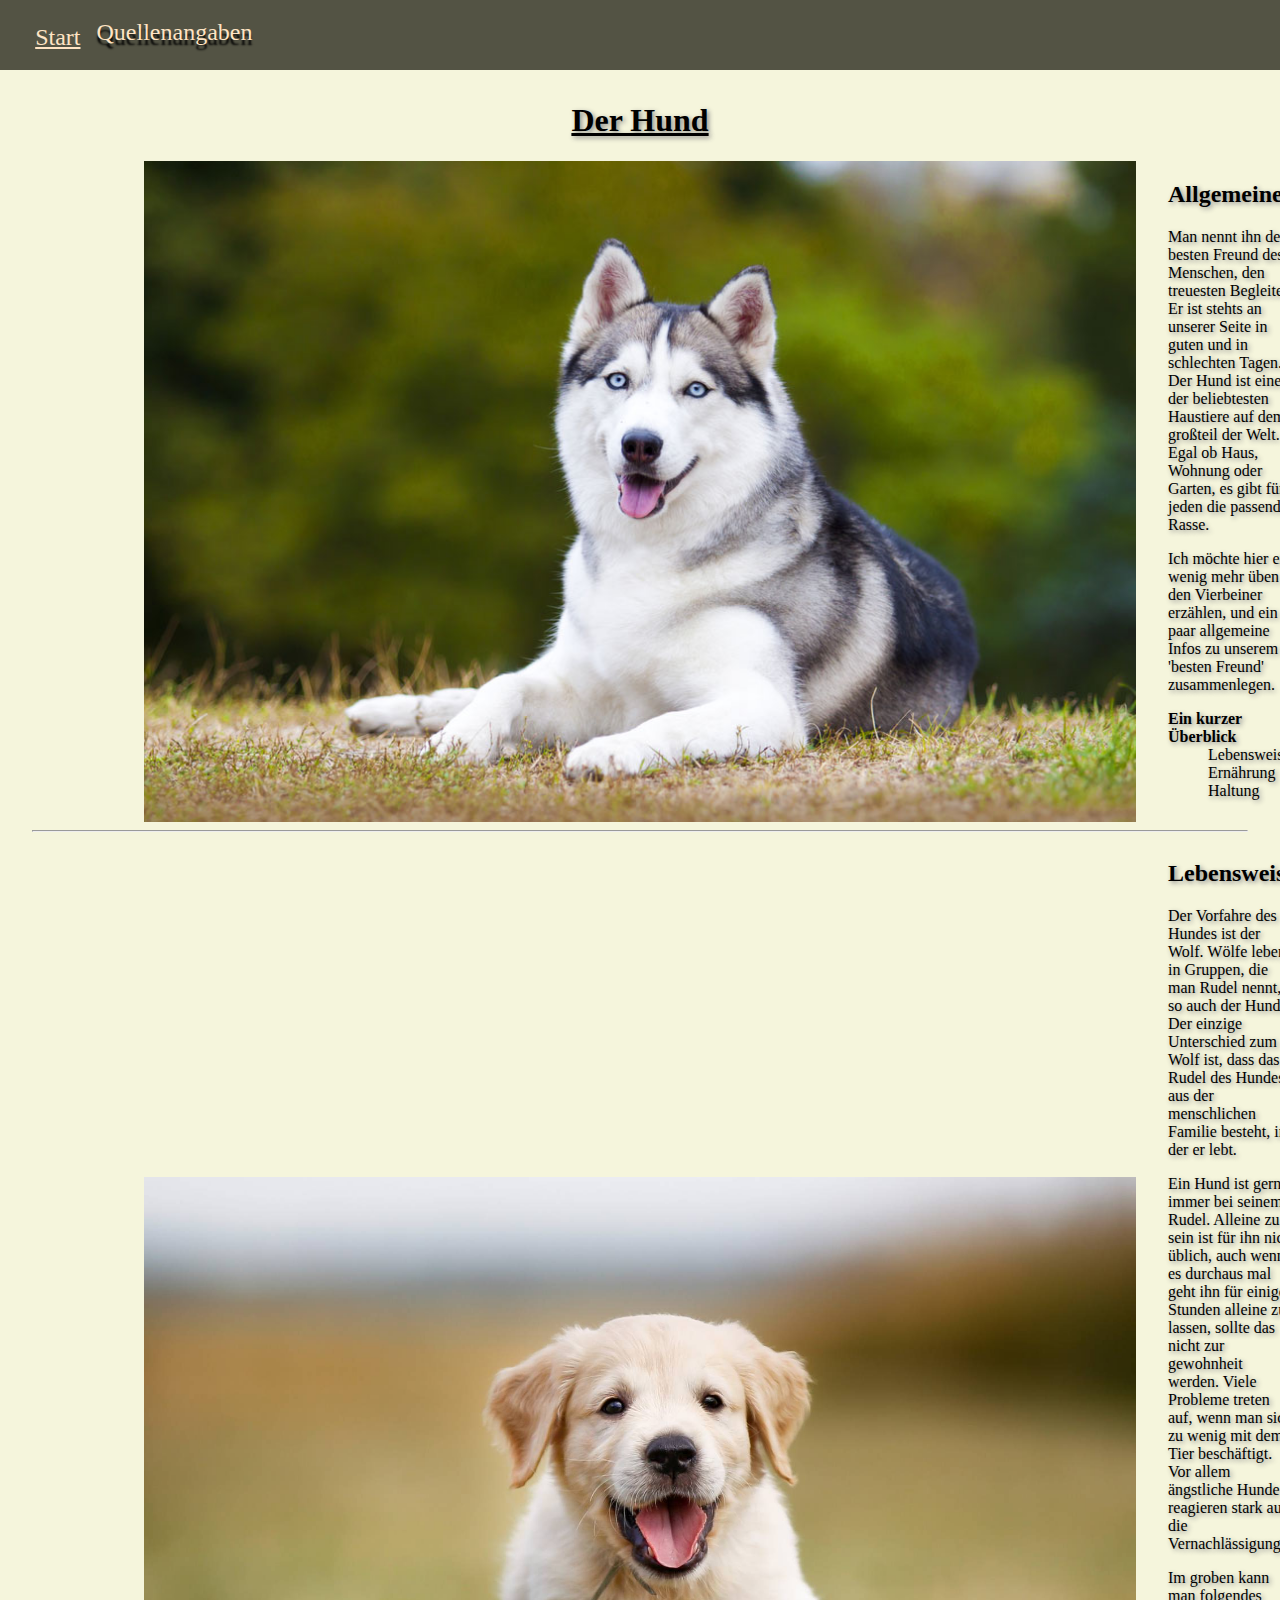
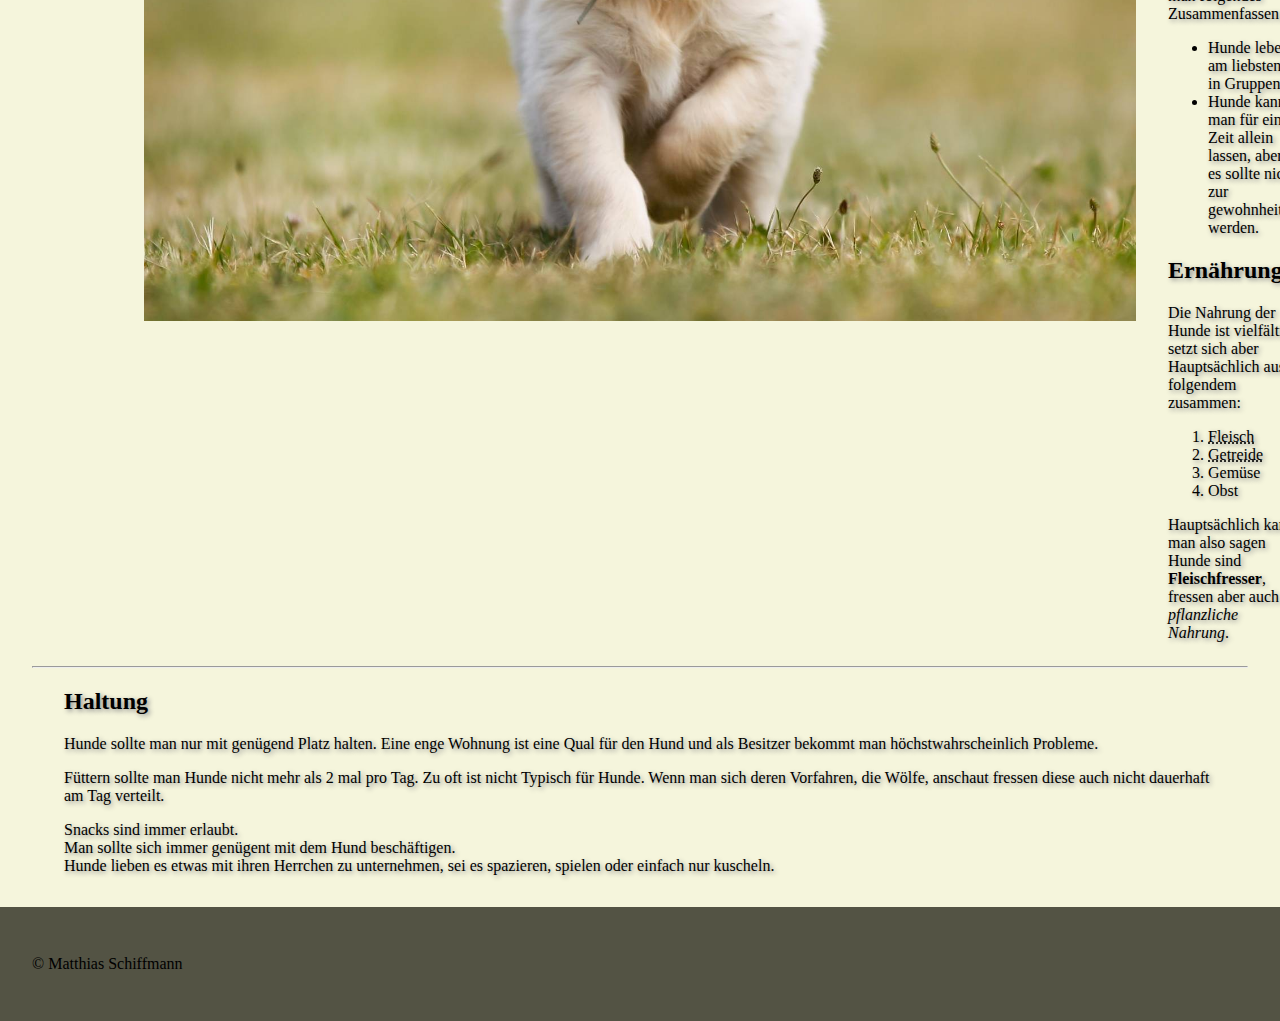
==== DerHund/index.html @ 20a3257b "Seite erstellt, Bilder hinzugefügt" ====
<!DOCTYPE html>
<html>
    <head>
        <title>Der Hund</title>
        <meta charset="UTF-8">
        <meta name="viewport" content="width=device-width, initial-scale=1">
        <meta name="description" content="Wissenswertes über den Hund">
        <meta name="robots" content="noindex, nofollow">
        <link rel="stylesheet" href="style.css">
    </head>
    <body>
        <header>
            <nav>
                <ul>
                    <li><a href="#" class="this">Start</a></li>
                    <li><a href="#">Quellenangaben</a></li>
                </ul>
            </nav>
        </header>
        <main>
            <h1>Der Hund</h1>
            <section class="flexChapter">
            <img src="img/hund1.jpg" alt="Der Hund" title="Der beste Freund des Menschen.">
            <article>
                <p>
                    <h2>Allgemeines</h2>
                    Man nennt ihn des besten Freund des Menschen, den treuesten Begleiter. Er ist stehts an unserer Seite in guten und in schlechten Tagen.
                    Der Hund ist eines der beliebtesten Haustiere auf dem großteil der Welt. Egal ob Haus, Wohnung oder Garten, es gibt für jeden die passende Rasse.
                </p>
                <p>
                    Ich möchte hier ein wenig mehr üben den Vierbeiner erzählen, und ein paar allgemeine Infos zu unserem 'besten Freund' zusammenlegen.
                    
                    <dl>
                        <dt>Ein kurzer Überblick</dt>
                            <dd>Lebensweise</dd>
                            <dd>Ernährung</dd>
                            <dd>Haltung</dd>
                    </dl>
                </p>
            </article>
            </section>
            <hr>
            <section class="flexChapter">
            <img src="img/hund2.jpg" alt="Hundewelpe" title="Welpe">
            <article>
                <p>
                    <h2>Lebensweise</h2>
                    Der Vorfahre des Hundes ist der Wolf. Wölfe leben in Gruppen, die man Rudel nennt, so auch der Hund. Der einzige Unterschied zum Wolf ist, dass das Rudel des Hundes aus der menschlichen Familie besteht, in der er lebt.
                </p>
                <p>
                    Ein Hund ist gerne immer bei seinem Rudel. Alleine zu sein ist für ihn nicht üblich, auch wenn es durchaus mal geht ihn für einige Stunden alleine zu lassen, sollte das nicht zur gewohnheit werden.
                    Viele Probleme treten auf, wenn man sich zu wenig mit dem Tier beschäftigt. Vor allem ängstliche Hunde reagieren stark auf die Vernachlässigung.
                </p>
                <p>Im groben kann man folgendes Zusammenfassen:
                    <ul>
                        <li>Hunde leben am liebsten in Gruppen.</li>
                        <li>Hunde kann man für eine Zeit allein lassen, aber es sollte nicht zur gewohnheit werden.</li>
                    </ul>
                </p>
                <p>
                    <h2>Ernährung</h2>
                    Die Nahrung der Hunde ist vielfältig, setzt sich aber Hauptsächlich aus folgendem zusammen:
                    <ol>
                        <li><abbr title="Pferd, Rind, Schwein...">Fleisch</abbr></li>
                        <li><abbr title="Weizen, Hafer...">Getreide</abbr></li>
                        <li>Gemüse</li>
                        <li>Obst</li>
                    </ol>
                    Hauptsächlich kann man also sagen Hunde sind <strong>Fleischfresser</strong>, fressen aber auch <em>pflanzliche Nahrung</em>.
                </p>
            </article>
            </section>
            <hr>
            <section class="flexSection">
                <article>
                    <p>
                        <h2>Haltung</h2>
                        Hunde sollte man nur mit genügend Platz halten. Eine enge Wohnung ist eine Qual für den Hund und als Besitzer bekommt man höchstwahrscheinlich Probleme.
                    </p>
                    <p>
                        Füttern sollte man Hunde nicht mehr als 2 mal pro Tag. Zu oft ist nicht Typisch für Hunde. Wenn man sich deren Vorfahren, die Wölfe, anschaut fressen diese auch nicht dauerhaft am Tag verteilt.
                        <aside>Snacks sind immer erlaubt.</aside>
                        Man sollte sich immer genügent mit dem Hund beschäftigen.<br>
                        Hunde lieben es etwas mit ihren Herrchen zu unternehmen, sei es spazieren, spielen oder einfach nur kuscheln.
                    </p>
                </article>
            </section>
        </main>
        <footer>
            <p>&copy; Matthias Schiffmann</p>
        </footer>
    </body>
</html>
---- DerHund/style.css ----
body {
    font-family: Georgia, 'Times New Roman', Times, serif;
    margin: 0;
    background-color: beige;
}

nav {
    margin: 0;
    background-color: rgb(83, 83, 68);
    font-size: 150%;
    display: block;
}

nav ul {
    padding: 1.2rem;
    margin: 0;
    display: flex;
    list-style: none;
}

nav a {
    color: bisque;
    display: block;
    padding-left: 1rem;
    text-decoration: none;
    text-shadow: 0px 5px 2px rgb(0, 0, 0);
}

nav a.this {
    padding-top: 5px;
    text-decoration: underline;
    text-shadow: none;
}

nav a:hover {
    padding-top: 5px;
    text-shadow: none;
}

main {
    margin: 2rem;    
    text-shadow: 2px 2px 5px rgb(139, 139, 139);
}

h1 {
    text-decoration: underline;
}

.flexChapter {
    display: flex;
    flex-basis: 1;
    max-width: 62rem;
    margin: auto;
}

article {
    margin: 0rem 2rem;
}

img {
    display: block;
    width: 100%;
    max-height: auto;
    margin: auto;
    
}

dt {
    font-weight: bold;
}

dl {
    list-style: square;
}

h1 {
    display: block;
    min-width: 100%;
    text-align: center;
}

footer {
    background-color: rgb(83, 83, 68);
    display: block;
    padding: 2rem;
}

@media screen and (max-width: 530px) {
    .flexChapter {
        display: block;
    }

    nav ul {
        flex-wrap: wrap;
    }
}
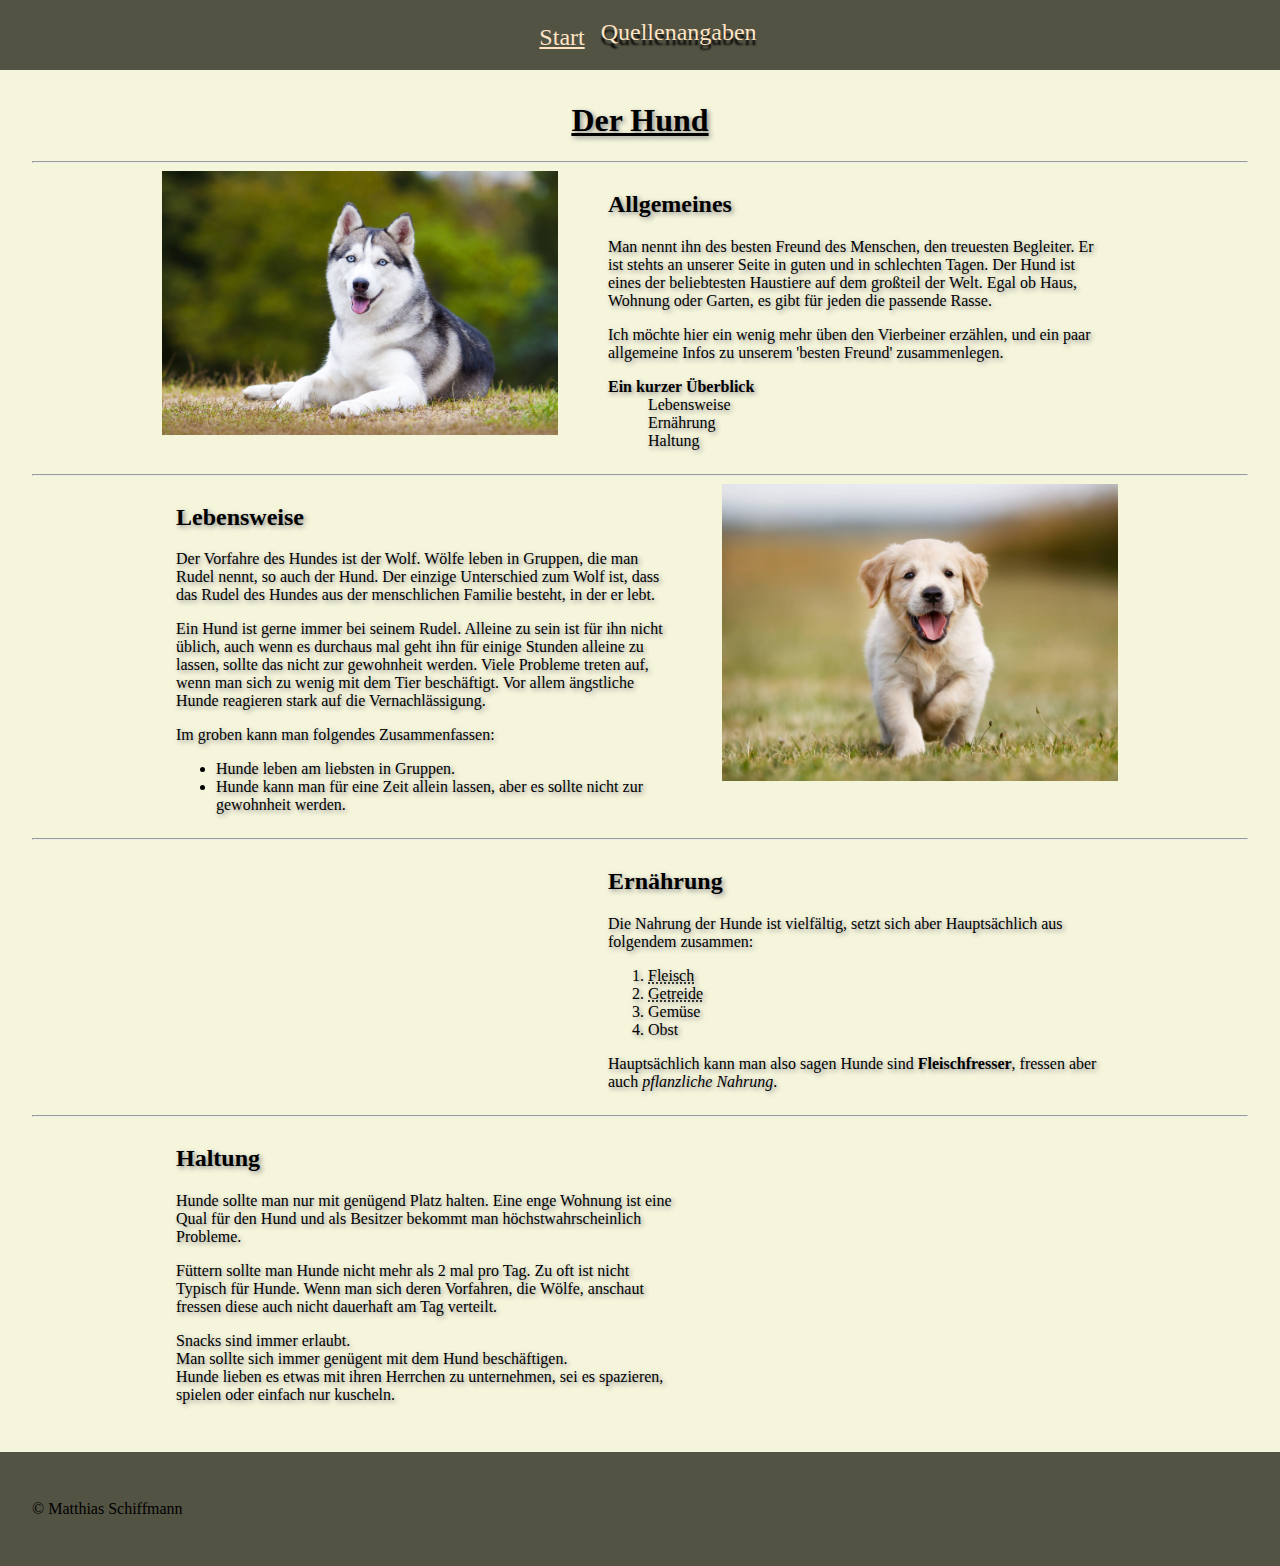
==== commit 1e7e2ca9: "Design" ====
--- a/DerHund/index.html
+++ b/DerHund/index.html
@@ -13,12 +13,13 @@
             <nav>
                 <ul>
                     <li><a href="#" class="this">Start</a></li>
-                    <li><a href="#">Quellenangaben</a></li>
+                    <li><a href="quellen.html">Quellenangaben</a></li>
                 </ul>
             </nav>
         </header>
         <main>
             <h1>Der Hund</h1>
+            <hr>
             <section class="flexChapter">
             <img src="img/hund1.jpg" alt="Der Hund" title="Der beste Freund des Menschen.">
             <article>
@@ -41,7 +42,7 @@
             </section>
             <hr>
             <section class="flexChapter">
-            <img src="img/hund2.jpg" alt="Hundewelpe" title="Welpe">
+            
             <article>
                 <p>
                     <h2>Lebensweise</h2>
@@ -57,21 +58,27 @@
                         <li>Hunde kann man für eine Zeit allein lassen, aber es sollte nicht zur gewohnheit werden.</li>
                     </ul>
                 </p>
-                <p>
-                    <h2>Ernährung</h2>
-                    Die Nahrung der Hunde ist vielfältig, setzt sich aber Hauptsächlich aus folgendem zusammen:
-                    <ol>
-                        <li><abbr title="Pferd, Rind, Schwein...">Fleisch</abbr></li>
-                        <li><abbr title="Weizen, Hafer...">Getreide</abbr></li>
-                        <li>Gemüse</li>
-                        <li>Obst</li>
-                    </ol>
-                    Hauptsächlich kann man also sagen Hunde sind <strong>Fleischfresser</strong>, fressen aber auch <em>pflanzliche Nahrung</em>.
-                </p>
             </article>
+            <img src="img/hund2.jpg" alt="Hundewelpe" title="Welpe">
             </section>
             <hr>
-            <section class="flexSection">
+            <section class="singleFlex">
+                <article>
+                    <p>
+                        <h2>Ernährung</h2>
+                        Die Nahrung der Hunde ist vielfältig, setzt sich aber Hauptsächlich aus folgendem zusammen:
+                        <ol>
+                            <li><abbr title="Pferd, Rind, Schwein...">Fleisch</abbr></li>
+                            <li><abbr title="Weizen, Hafer...">Getreide</abbr></li>
+                            <li>Gemüse</li>
+                            <li>Obst</li>
+                        </ol>
+                        Hauptsächlich kann man also sagen Hunde sind <strong>Fleischfresser</strong>, fressen aber auch <em>pflanzliche Nahrung</em>.
+                    </p>
+                </article>
+            </section>
+            <hr>
+            <section class="flexChapter">
                 <article>
                     <p>
                         <h2>Haltung</h2>
--- a/DerHund/style.css
+++ b/DerHund/style.css
@@ -16,6 +16,7 @@
     margin: 0;
     display: flex;
     list-style: none;
+    justify-content: center;
 }
 
 nav a {
@@ -48,20 +49,31 @@
 
 .flexChapter {
     display: flex;
+    flex-wrap: wrap;
+    flex-basis: 1;
+    max-width: 62rem;
+    margin: auto;
+}
+
+.singleFlex {
+    display: flex;
+    flex-direction: row-reverse;
     flex-basis: 1;
     max-width: 62rem;
     margin: auto;
 }
 
 article {
+    max-width: 50%;
     margin: 0rem 2rem;
 }
 
 img {
     display: block;
-    width: 100%;
-    max-height: auto;
-    margin: auto;
+    max-width: 40%;
+    height: auto;
+    margin: 0 auto auto auto;
+    
     
 }
 
@@ -86,10 +98,18 @@
 }
 
 @media screen and (max-width: 530px) {
-    .flexChapter {
+    section {
         display: block;
+        margin: auto;
     }
 
+    article {
+        max-width: 100%;
+    }
+
+    img {
+        max-width: 100%;
+    }
     nav ul {
         flex-wrap: wrap;
     }
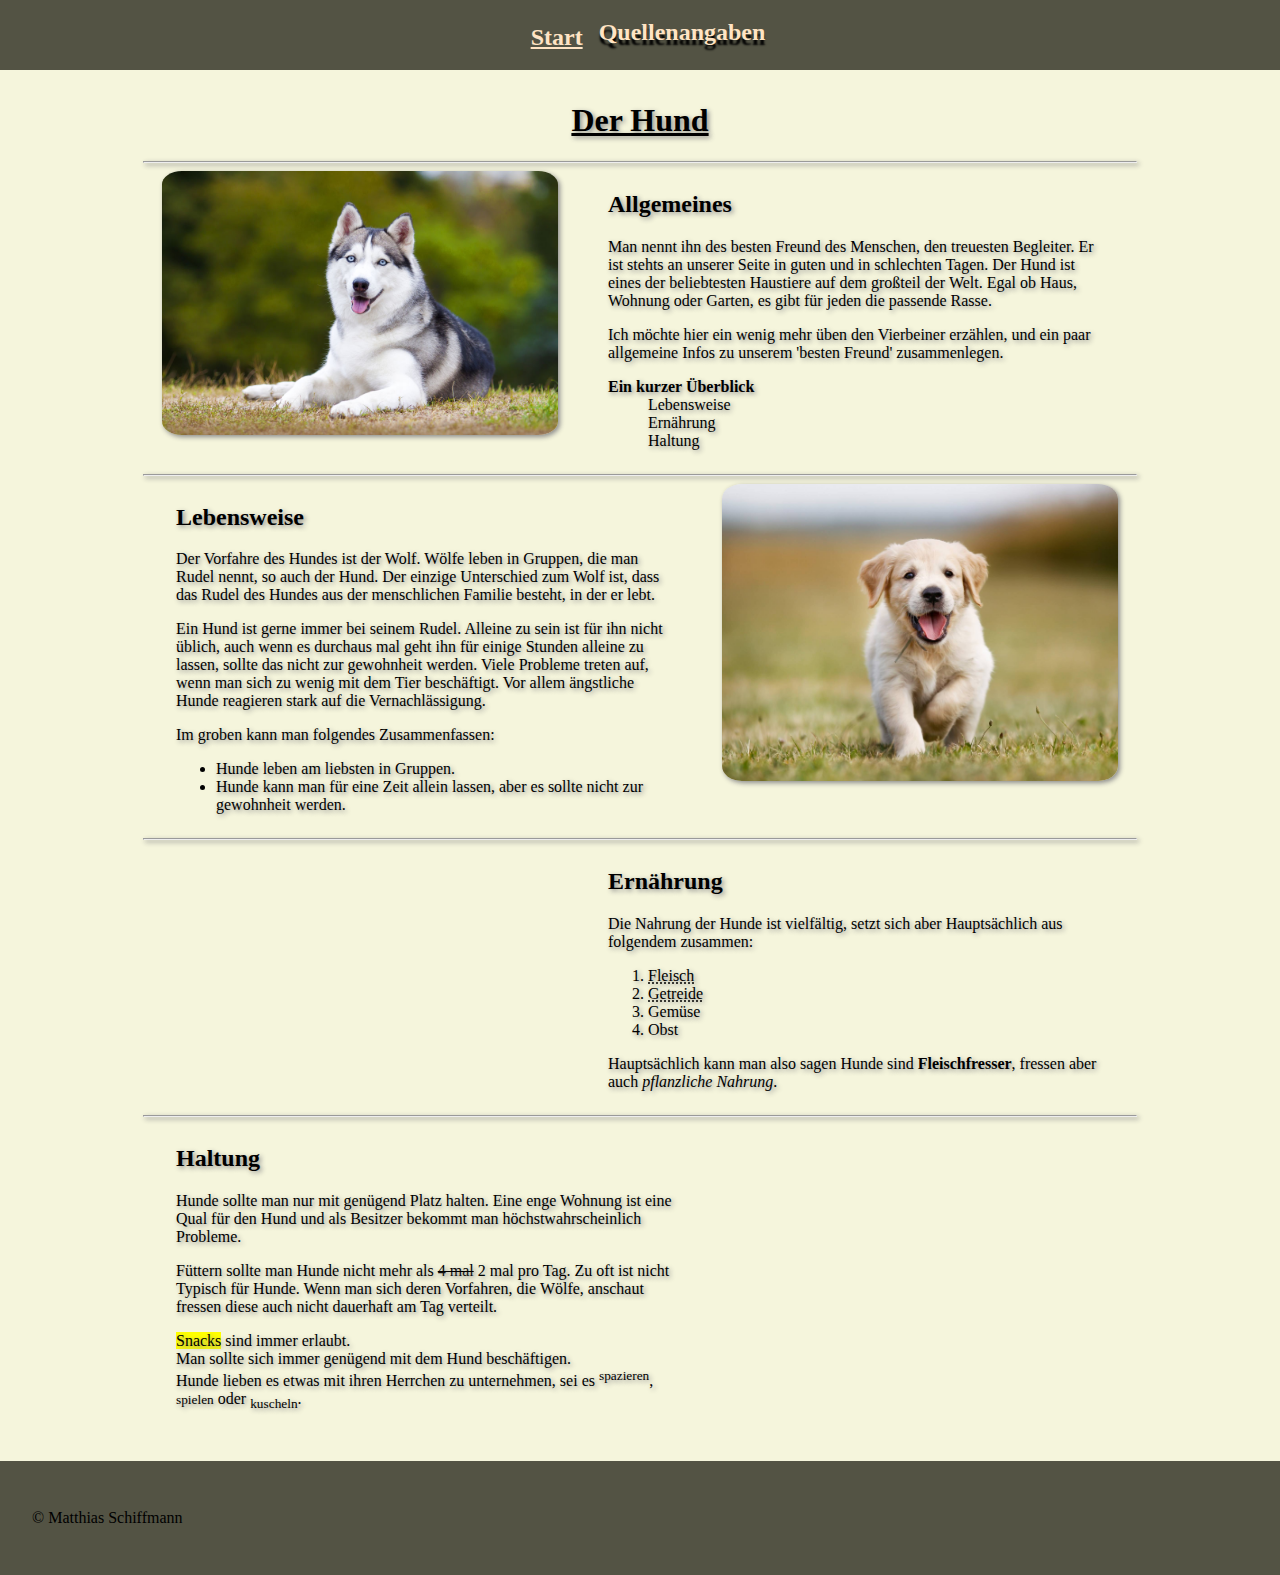
==== commit 6ef10381: "Quellen bearbeitet, Linkdesign" ====
--- a/DerHund/index.html
+++ b/DerHund/index.html
@@ -42,7 +42,6 @@
             </section>
             <hr>
             <section class="flexChapter">
-            
             <article>
                 <p>
                     <h2>Lebensweise</h2>
@@ -85,10 +84,10 @@
                         Hunde sollte man nur mit genügend Platz halten. Eine enge Wohnung ist eine Qual für den Hund und als Besitzer bekommt man höchstwahrscheinlich Probleme.
                     </p>
                     <p>
-                        Füttern sollte man Hunde nicht mehr als 2 mal pro Tag. Zu oft ist nicht Typisch für Hunde. Wenn man sich deren Vorfahren, die Wölfe, anschaut fressen diese auch nicht dauerhaft am Tag verteilt.
-                        <aside>Snacks sind immer erlaubt.</aside>
-                        Man sollte sich immer genügent mit dem Hund beschäftigen.<br>
-                        Hunde lieben es etwas mit ihren Herrchen zu unternehmen, sei es spazieren, spielen oder einfach nur kuscheln.
+                        Füttern sollte man Hunde nicht mehr als <del>4 mal</del> 2 mal pro Tag. Zu oft ist nicht Typisch für Hunde. Wenn man sich deren Vorfahren, die Wölfe, anschaut fressen diese auch nicht dauerhaft am Tag verteilt.
+                        <aside><mark>Snacks</mark> sind immer erlaubt.</aside>
+                        Man sollte sich immer genügend mit dem Hund beschäftigen.<br>
+                        Hunde lieben es etwas mit ihren Herrchen zu unternehmen, sei es <sup>spazieren</sup>, <small>spielen</small> oder <sub>kuscheln</sub>.
                     </p>
                 </article>
             </section>
--- a/DerHund/style.css
+++ b/DerHund/style.css
@@ -50,7 +50,6 @@
 .flexChapter {
     display: flex;
     flex-wrap: wrap;
-    flex-basis: 1;
     max-width: 62rem;
     margin: auto;
 }
@@ -58,7 +57,6 @@
 .singleFlex {
     display: flex;
     flex-direction: row-reverse;
-    flex-basis: 1;
     max-width: 62rem;
     margin: auto;
 }
@@ -73,8 +71,13 @@
     max-width: 40%;
     height: auto;
     margin: 0 auto auto auto;
-    
-    
+    box-shadow: 2px 2px 5px rgb(139, 139, 139);
+    border-radius: 5%;
+}
+
+hr {
+    max-width: 62rem;
+    box-shadow: 2px 2px 5px rgb(139, 139, 139);
 }
 
 dt {
@@ -89,6 +92,16 @@
     display: block;
     min-width: 100%;
     text-align: center;
+}
+
+summary {
+    font-size: larger;
+    font-weight: bolder;
+}
+
+a {
+    color: black;
+    font-weight: bold;
 }
 
 footer {
